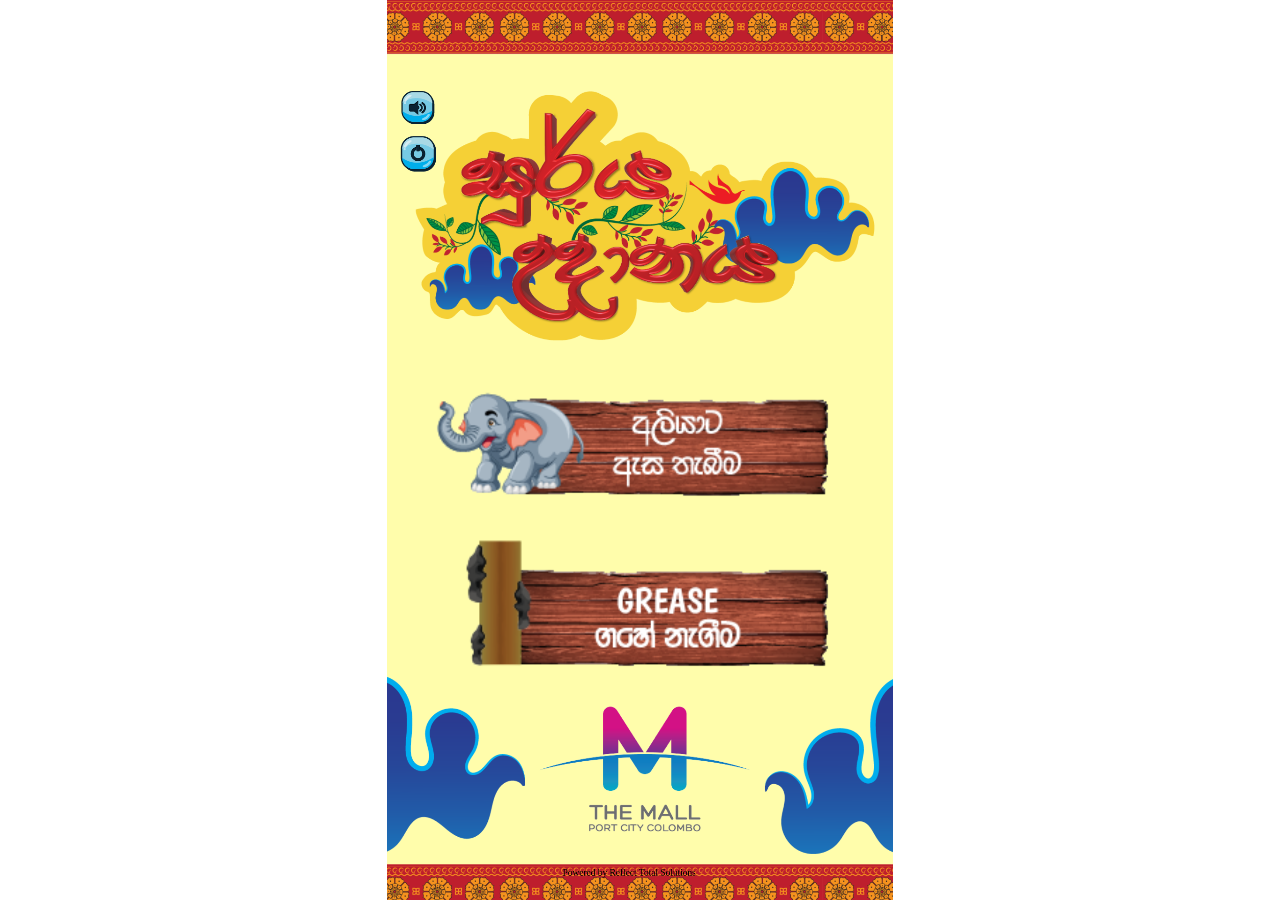
==== index.html @ 47ee5067 "Update index.html" ====
<!doctype html>
<html lang="en">

<head>
    <meta charset="UTF-8" />
    <meta http-equiv='cache-control' content='no-cache'>
    <meta http-equiv='expires' content='0'>
    <meta http-equiv='pragma' content='no-cache'>
    <link rel="shortcut icon" href="/assets/components/fav.png" type="image/x-icon">
    <title>Port City Aurudu Game</title>
    <!--
    <link rel="preconnect" href="https://fonts.gstatic.com">
    <style>
        @import url('https://fonts.googleapis.com/css2?family=Mali:wght@600&display=swap');
        @import url('https://fonts.googleapis.com/css2?family=Courgette&display=swap');
    </style> -->

    <style type="text/css">
        body {
            overflow: hidden;

        }

        ::-webkit-scrollbar {
            width: 5px;
            height: 5px
        }

        ::-webkit-scrollbar-button {
            background: #ccc
        }

        ::-webkit-scrollbar-track-piece {
            background: #ccc
        }

        ::-webkit-scrollbar-thumb {
            background: rgb(255, 153, 0)
        }

        .center {
            display: flex;
            justify-content: center;
            align-items: center;
            align-self: center;
            align-content: center;
            margin: auto;
        }
    </style>
    <!--
    <link rel="stylesheet" href="https://cdn.jsdelivr.net/npm/bootstrap@4.6.0/dist/css/bootstrap.min.css"
        integrity="sha384-B0vP5xmATw1+K9KRQjQERJvTumQW0nPEzvF6L/Z6nronJ3oUOFUFpCjEUQouq2+l" crossorigin="anonymous">
    <script src="https://code.jquery.com/jquery-3.5.1.slim.min.js"
        integrity="sha384-DfXdz2htPH0lsSSs5nCTpuj/zy4C+OGpamoFVy38MVBnE+IbbVYUew+OrCXaRkfj"
        crossorigin="anonymous"></script>
    <script src="https://cdn.jsdelivr.net/npm/popper.js@1.16.1/dist/umd/popper.min.js"
        integrity="sha384-9/reFTGAW83EW2RDu2S0VKaIzap3H66lZH81PoYlFhbGU+6BZp6G7niu735Sk7lN"
        crossorigin="anonymous"></script>
    <script src="https://cdn.jsdelivr.net/npm/bootstrap@4.6.0/dist/js/bootstrap.min.js"
        integrity="sha384-+YQ4JLhjyBLPDQt//I+STsc9iw4uQqACwlvpslubQzn4u2UU2UFM80nGisd026JF"
        crossorigin="anonymous"></script>-->

</head>

<body class="center">
    <div id="game-container"></div>

    <!-- Load all scripts first -->
    <script type="text/javascript" src="js/phaser.min.js"></script>
    <script type="text/javascript" src="js/boot.js"></script>
    <script type="text/javascript" src="js/preload.js"></script>
    <script type="text/javascript" src="js/mainMenu.js"></script>
    <script type="text/javascript" src="js/game2.js"></script>
    <script type="text/javascript" src="js/game3.js"></script>
    <script type="text/javascript" src="js/gameOver2.js"></script>
    <script type="text/javascript" src="js/gameOver3.js"></script>
    <script type="text/javascript" src="js/gameStart2.js"></script>
    <script type="text/javascript" src="js/gameStart3.js"></script>
    <script type="text/javascript" src="js/gameWon.js"></script>
    <script type="text/javascript" src="js/gameWon3.js"></script>
  

    <!-- Initialize game after scripts are loaded -->
    <script type="text/javascript">
        (function () {
            game = new Phaser.Game({
            width: 1080,
            height: 1920,
            renderer: Phaser.CANVAS,
            canvas: document.createElement('canvas', { willReadFrequently: true }),
            // other config options...
        });
            //Add all states
            game.state.add("Boot", Boot);
            game.state.add("Preload", Preload);
            game.state.add("MainMenu", MainMenu);
            game.state.add("GameOver2", GameOver2);
            game.state.add("GameOver3", GameOver3);
            game.state.add("Game3", Game3);
            game.state.add("Game2", Game2);
            game.state.add("StartGame3", StartGame3);
            game.state.add("StartGame2", StartGame2);
            game.state.add('GameWon', GameWon);
            game.state.add('GameWon3', GameWon3);
            
            //Start the first state
            game.state.start("Boot");
        })();
    </script>
</body>

</html>
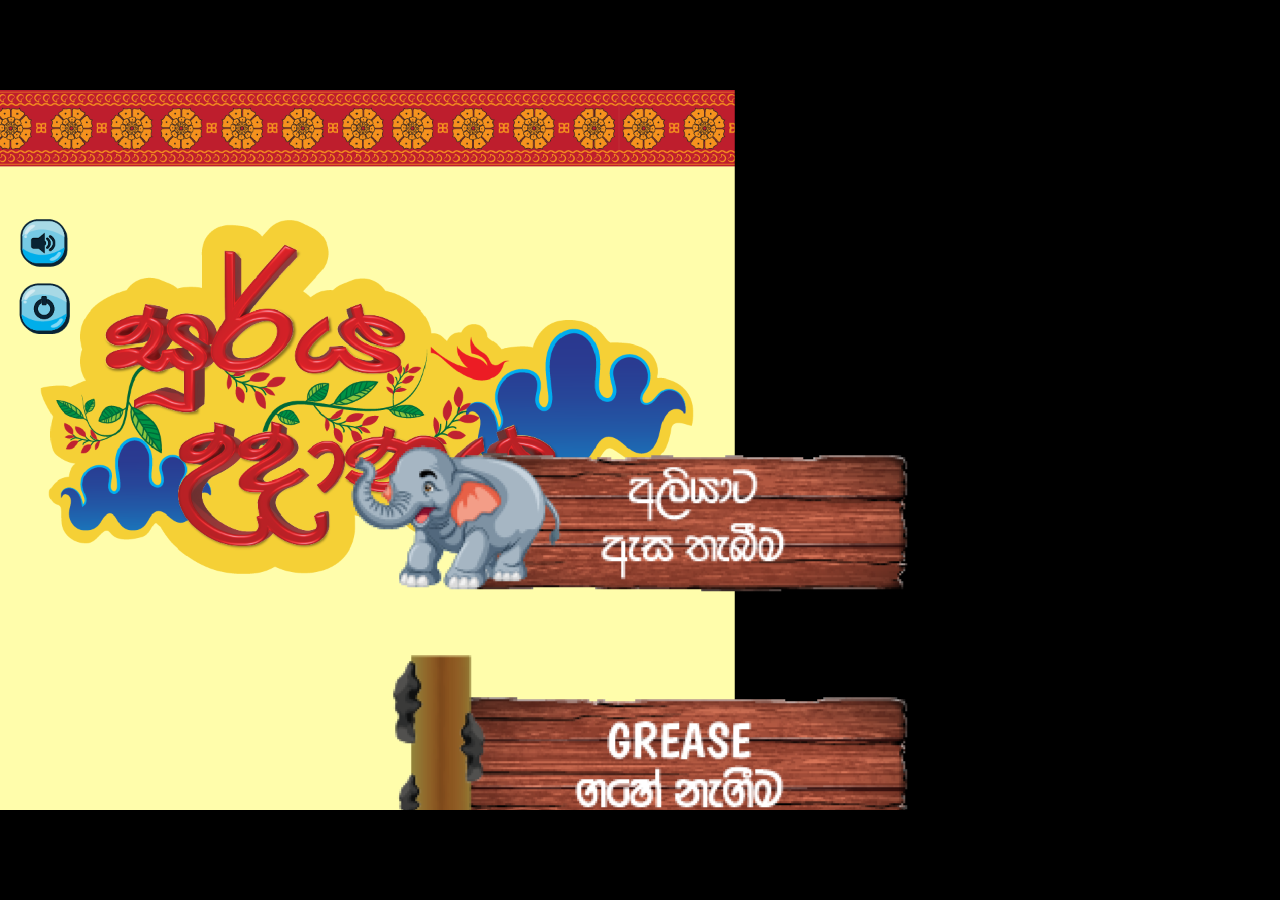
==== commit 3bee9a3a: "final change" ====
--- a/index.html
+++ b/index.html
@@ -3,66 +3,60 @@
 
 <head>
     <meta charset="UTF-8" />
+    <meta name="viewport" content="width=device-width, initial-scale=1.0, maximum-scale=1.0, user-scalable=no">
     <meta http-equiv='cache-control' content='no-cache'>
     <meta http-equiv='expires' content='0'>
     <meta http-equiv='pragma' content='no-cache'>
+    <meta http-equiv="X-UA-Compatible" content="IE=edge">
+    <meta name="apple-mobile-web-app-capable" content="yes">
+    <meta name="mobile-web-app-capable" content="yes">
     <link rel="shortcut icon" href="/assets/components/fav.png" type="image/x-icon">
     <title>Port City Aurudu Game</title>
-    <!--
-    <link rel="preconnect" href="https://fonts.gstatic.com">
-    <style>
-        @import url('https://fonts.googleapis.com/css2?family=Mali:wght@600&display=swap');
-        @import url('https://fonts.googleapis.com/css2?family=Courgette&display=swap');
-    </style> -->
 
     <style type="text/css">
+        * {
+            margin: 0;
+            padding: 0;
+            -webkit-tap-highlight-color: transparent;
+            -webkit-touch-callout: none;
+            -webkit-user-select: none;
+            -moz-user-select: none;
+            -ms-user-select: none;
+            user-select: none;
+            touch-action: manipulation;
+        }
+        
         body {
             overflow: hidden;
-
+            background: #000;
+            position: fixed;
+            width: 100%;
+            height: 100%;
+            touch-action: none;
         }
 
-        ::-webkit-scrollbar {
-            width: 5px;
-            height: 5px
-        }
-
-        ::-webkit-scrollbar-button {
-            background: #ccc
-        }
-
-        ::-webkit-scrollbar-track-piece {
-            background: #ccc
-        }
-
-        ::-webkit-scrollbar-thumb {
-            background: rgb(255, 153, 0)
-        }
-
-        .center {
+        #game-container {
+            width: 100%;
+            height: 100%;
             display: flex;
             justify-content: center;
             align-items: center;
-            align-self: center;
-            align-content: center;
-            margin: auto;
+        }
+        
+        canvas {
+            display: block;
+            margin: 0 auto;
+            touch-action: none;
+        }
+
+        /* Hide scrollbars completely */
+        ::-webkit-scrollbar {
+            display: none;
         }
     </style>
-    <!--
-    <link rel="stylesheet" href="https://cdn.jsdelivr.net/npm/bootstrap@4.6.0/dist/css/bootstrap.min.css"
-        integrity="sha384-B0vP5xmATw1+K9KRQjQERJvTumQW0nPEzvF6L/Z6nronJ3oUOFUFpCjEUQouq2+l" crossorigin="anonymous">
-    <script src="https://code.jquery.com/jquery-3.5.1.slim.min.js"
-        integrity="sha384-DfXdz2htPH0lsSSs5nCTpuj/zy4C+OGpamoFVy38MVBnE+IbbVYUew+OrCXaRkfj"
-        crossorigin="anonymous"></script>
-    <script src="https://cdn.jsdelivr.net/npm/popper.js@1.16.1/dist/umd/popper.min.js"
-        integrity="sha384-9/reFTGAW83EW2RDu2S0VKaIzap3H66lZH81PoYlFhbGU+6BZp6G7niu735Sk7lN"
-        crossorigin="anonymous"></script>
-    <script src="https://cdn.jsdelivr.net/npm/bootstrap@4.6.0/dist/js/bootstrap.min.js"
-        integrity="sha384-+YQ4JLhjyBLPDQt//I+STsc9iw4uQqACwlvpslubQzn4u2UU2UFM80nGisd026JF"
-        crossorigin="anonymous"></script>-->
-
 </head>
 
-<body class="center">
+<body>
     <div id="game-container"></div>
 
     <!-- Load all scripts first -->
@@ -79,17 +73,61 @@
     <script type="text/javascript" src="js/gameWon.js"></script>
     <script type="text/javascript" src="js/gameWon3.js"></script>
   
-
     <!-- Initialize game after scripts are loaded -->
     <script type="text/javascript">
         (function () {
+            // Detect screen orientation and adjust dimensions
+            function getGameDimensions() {
+                const isPortrait = window.innerHeight > window.innerWidth;
+                return {
+                    width: isPortrait ? 1080 : 1920,
+                    height: isPortrait ? 1920 : 1080
+                };
+            }
+            
+            const dimensions = getGameDimensions();
+            
             game = new Phaser.Game({
-            width: 1080,
-            height: 1920,
-            renderer: Phaser.CANVAS,
-            canvas: document.createElement('canvas', { willReadFrequently: true }),
-            // other config options...
-        });
+                width: dimensions.width,
+                height: dimensions.height,
+                renderer: Phaser.CANVAS,
+                canvas: document.createElement('canvas', { willReadFrequently: true }),
+                canvasStyle: 'display: block;',
+                transparent: false,
+                antialias: false,
+                input: {
+                    touch: {
+                        capture: true
+                    }
+                },
+                scaleMode: Phaser.ScaleManager.SHOW_ALL,
+                parent: 'game-container',
+                state: null,
+                preserveDrawingBuffer: true,
+                enableDebug: false
+            });
+            
+            // Handle window resize
+            window.addEventListener('resize', function() {
+                if (game.scale) {
+                    const newDimensions = getGameDimensions();
+                    game.scale.setGameSize(newDimensions.width, newDimensions.height);
+                    game.scale.refresh();
+                }
+            });
+            
+            // Prevent default touch behavior
+            document.addEventListener('touchstart', preventDefault, { passive: false });
+            document.addEventListener('touchmove', preventDefault, { passive: false });
+            document.addEventListener('touchend', preventDefault, { passive: false });
+            
+            function preventDefault(e) {
+                if (e.target.tagName.toLowerCase() !== 'canvas') return;
+                if (e.touches.length > 1) {
+                    e.preventDefault();
+                }
+            }
+
             //Add all states
             game.state.add("Boot", Boot);
             game.state.add("Preload", Preload);
@@ -108,5 +146,4 @@
         })();
     </script>
 </body>
-
 </html>
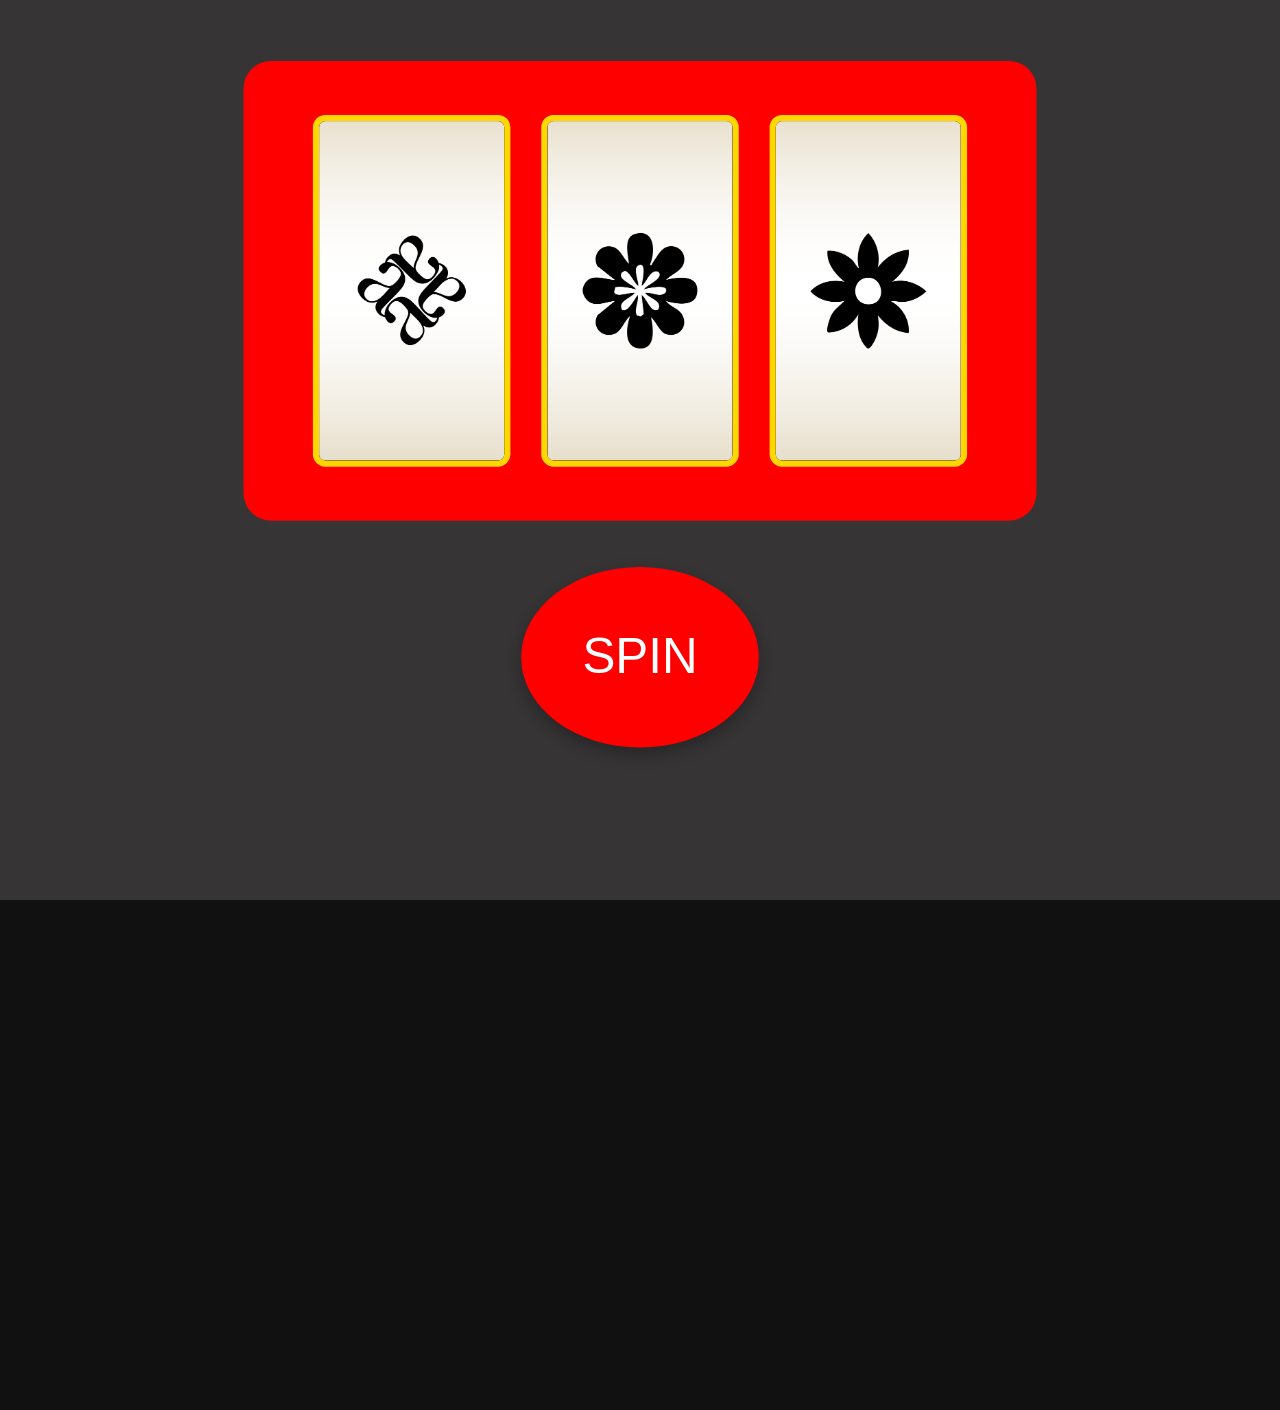
==== commit 6e8ac2b4: "Initial commit" ====
--- a/index.html
+++ b/index.html
@@ -1,149 +1,30 @@
-<!doctype html>
+<!DOCTYPE html>
 <html lang="en">
+<head>
+    <meta charset="UTF-8">
+    <meta name="viewport" content="width=device-width, initial-scale=1.0">
+    <title>Amanté Slot Machine</title>
+    <link rel="stylesheet" href="css/style.css">
+</head>
+<body>
+    <div class="slot-container">
 
-<head>
-    <meta charset="UTF-8" />
-    <meta name="viewport" content="width=device-width, initial-scale=1.0, maximum-scale=1.0, user-scalable=no">
-    <meta http-equiv='cache-control' content='no-cache'>
-    <meta http-equiv='expires' content='0'>
-    <meta http-equiv='pragma' content='no-cache'>
-    <meta http-equiv="X-UA-Compatible" content="IE=edge">
-    <meta name="apple-mobile-web-app-capable" content="yes">
-    <meta name="mobile-web-app-capable" content="yes">
-    <link rel="shortcut icon" href="/assets/components/fav.png" type="image/x-icon">
-    <title>Port City Aurudu Game</title>
+    <!--    <h1 class="game-title">🎰 Amanté Slot Machine 🎰</h1>   -->
 
-    <style type="text/css">
-        * {
-            margin: 0;
-            padding: 0;
-            -webkit-tap-highlight-color: transparent;
-            -webkit-touch-callout: none;
-            -webkit-user-select: none;
-            -moz-user-select: none;
-            -ms-user-select: none;
-            user-select: none;
-            touch-action: manipulation;
-        }
-        
-        body {
-            overflow: hidden;
-            background: #000;
-            position: fixed;
-            width: 100%;
-            height: 100%;
-            touch-action: none;
-        }
+        <div class="reels">
+            <img id="reel1" class="reel" src="images/amante.png" alt="Reel 1">
+            <img id="reel2" class="reel" src="images/icon1.png" alt="Reel 2">
+            <img id="reel3" class="reel" src="images/icon2.png" alt="Reel 3">
+        </div>
+   
+        <button id="spinBtn">SPIN</button>
+        <p id="message"></p>
+        <p id="playCountDisplay">Plays: <span id="playCount">0</span></p>
+    </div>
 
-        #game-container {
-            width: 100%;
-            height: 100%;
-            display: flex;
-            justify-content: center;
-            align-items: center;
-        }
-        
-        canvas {
-            display: block;
-            margin: 0 auto;
-            touch-action: none;
-        }
+    <audio id="spinSound" src="sounds/spin.mp3" preload="auto"></audio>
+    <audio id="winSound" src="sounds/win.mp3" preload="auto"></audio>
 
-        /* Hide scrollbars completely */
-        ::-webkit-scrollbar {
-            display: none;
-        }
-    </style>
-</head>
-
-<body>
-    <div id="game-container"></div>
-
-    <!-- Load all scripts first -->
-    <script type="text/javascript" src="js/phaser.min.js"></script>
-    <script type="text/javascript" src="js/boot.js"></script>
-    <script type="text/javascript" src="js/preload.js"></script>
-    <script type="text/javascript" src="js/mainMenu.js"></script>
-    <script type="text/javascript" src="js/game2.js"></script>
-    <script type="text/javascript" src="js/game3.js"></script>
-    <script type="text/javascript" src="js/gameOver2.js"></script>
-    <script type="text/javascript" src="js/gameOver3.js"></script>
-    <script type="text/javascript" src="js/gameStart2.js"></script>
-    <script type="text/javascript" src="js/gameStart3.js"></script>
-    <script type="text/javascript" src="js/gameWon.js"></script>
-    <script type="text/javascript" src="js/gameWon3.js"></script>
-  
-    <!-- Initialize game after scripts are loaded -->
-    <script type="text/javascript">
-        (function () {
-            // Detect screen orientation and adjust dimensions
-            function getGameDimensions() {
-                const isPortrait = window.innerHeight > window.innerWidth;
-                return {
-                    width: isPortrait ? 1080 : 1920,
-                    height: isPortrait ? 1920 : 1080
-                };
-            }
-            
-            const dimensions = getGameDimensions();
-            
-            game = new Phaser.Game({
-                width: dimensions.width,
-                height: dimensions.height,
-                renderer: Phaser.CANVAS,
-                canvas: document.createElement('canvas', { willReadFrequently: true }),
-                canvasStyle: 'display: block;',
-                transparent: false,
-                antialias: false,
-                input: {
-                    touch: {
-                        capture: true
-                    }
-                },
-                scaleMode: Phaser.ScaleManager.SHOW_ALL,
-                parent: 'game-container',
-                state: null,
-                preserveDrawingBuffer: true,
-                enableDebug: false
-            });
-            
-            // Handle window resize
-            window.addEventListener('resize', function() {
-                if (game.scale) {
-                    const newDimensions = getGameDimensions();
-                    game.scale.setGameSize(newDimensions.width, newDimensions.height);
-                    game.scale.refresh();
-                }
-            });
-            
-            // Prevent default touch behavior
-            document.addEventListener('touchstart', preventDefault, { passive: false });
-            document.addEventListener('touchmove', preventDefault, { passive: false });
-            document.addEventListener('touchend', preventDefault, { passive: false });
-            
-            function preventDefault(e) {
-                if (e.target.tagName.toLowerCase() !== 'canvas') return;
-                if (e.touches.length > 1) {
-                    e.preventDefault();
-                }
-            }
-
-            //Add all states
-            game.state.add("Boot", Boot);
-            game.state.add("Preload", Preload);
-            game.state.add("MainMenu", MainMenu);
-            game.state.add("GameOver2", GameOver2);
-            game.state.add("GameOver3", GameOver3);
-            game.state.add("Game3", Game3);
-            game.state.add("Game2", Game2);
-            game.state.add("StartGame3", StartGame3);
-            game.state.add("StartGame2", StartGame2);
-            game.state.add('GameWon', GameWon);
-            game.state.add('GameWon3', GameWon3);
-            
-            //Start the first state
-            game.state.start("Boot");
-        })();
-    </script>
+    <script src="js/game.js"></script>
 </body>
 </html>
--- a/css/style.css
+++ b/css/style.css
@@ -0,0 +1,175 @@
+/* ===== Base layout ===== */
+html, body {
+  margin: 0;
+  padding: 0;
+  width: 100%;
+  height: 100%; /* Always fill viewport */
+  background: #111 url('../images/background.jpg') no-repeat center center;
+  background-size: cover;
+  font-family: Arial, sans-serif;
+  color: white;
+  text-align: center;
+
+  /* Center slot machine */
+  display: flex;
+  align-items: center;
+  justify-content: center;
+
+  overflow: hidden;   /* prevent scrollbars */
+  position: fixed;    /* lock interface */
+  top: 0;
+  left: 0;
+}
+
+
+/* Scale the whole interface dynamically */
+.slot-container {
+  position: relative;
+  text-align: center;
+  transform: scale(calc(1080 / 700)) translateY(185px);
+  transform-origin: center center; /* scale from center */
+}
+
+.slot-content {
+  display: flex;
+  flex-direction: column;
+  align-items: center;
+  justify-content: flex-start;
+  position: relative;
+}
+
+/* ===== Red frame around reels ===== */
+.reels {
+  display: flex;
+  justify-content: center;
+  align-items: center;
+  margin-bottom: 20px;
+  position: relative;
+  background: red;   /* red frame */
+  border-radius: 18px;
+  padding: 35px;         /* frame thickness */
+  overflow: visible;
+
+  --bulb-gap: 45px; /* space between bulbs */
+  --bulb-on: radial-gradient(circle, #ffd86b 6px, #b9861a 8px, transparent 9px);
+}
+
+/* No bulbs by default */
+.reels::before {
+  content: "";
+  position: absolute;
+  top: 0; left: 0; right: 0; bottom: 0;
+  border-radius: inherit;
+  pointer-events: none;
+  z-index: 2;
+}
+
+/* Yellow bulbs only when .flash is added */
+.reels.flash::before {
+  background-image:
+    var(--bulb-on), /* top */
+    var(--bulb-on); /* bottom */
+  background-repeat: repeat-x, repeat-x, repeat-y, repeat-y;
+  background-size: var(--bulb-gap) var(--bulb-gap);
+  background-position:
+    top center,
+    bottom center,
+    left center,
+    right center;
+  animation: bulbs-flash 0.6s infinite alternate;
+}
+
+/* Flash animation */
+@keyframes bulbs-flash {
+  0% { opacity: 0.3; }
+  100% { opacity: 1; }
+}
+
+
+
+/* ===== Reels (the windows) ===== */
+.reel {
+  width: 120px;      /* narrower than height for a tall rectangle */
+  height: 220px;     /* symbol height should match your images */
+  margin: 0 10px;
+  border: 4px solid gold;
+  border-radius: 8px;
+  background: #000;
+  overflow: hidden;   /* important if you switch to rolling strips */
+  position: relative;
+}
+
+/* If you’re using rolling strips, keep these; otherwise safe to leave */
+.reel-strip {
+  display: flex;
+  flex-direction: column;
+  transition: transform 0.3s ease-out;
+}
+.reel-strip img {
+  width: 100%;
+  height: 220px;
+  object-fit: contain;
+}
+
+/* ===== Spin button ===== */
+#spinBtn {
+  font-size: 2rem;
+  padding: 40px;   /* equal padding for a circle */
+  margin-top: 10px;
+  margin-bottom: 10px;
+  background-color: red;
+  color: white;
+  border: none;
+  border-radius: 50%;
+  cursor: pointer;
+  box-shadow: 0 4px 10px rgba(0, 0, 0, 0.3);
+  transition: transform 0.1s ease, background-color 0.3s ease;
+}
+#spinBtn:active {
+  transform: scale(0.95);
+}
+#spinBtn:hover {
+  background-color: #cc0000;
+}
+#spinBtn:disabled {
+  opacity: 0.6;
+  cursor: not-allowed;
+}
+
+#message {
+  font-size: 2rem;
+  margin-top: 5px;
+  font-weight: bold;
+  min-height: 2.5em;           /* reserve space so layout doesn’t jump */
+  display: flex;
+  align-items: center;
+  justify-content: center;
+}
+
+/* ===== Win effects ===== */
+/* 1) Border flash on each reel (apply .flash to .reel elements) */
+.flash {
+    animation: 
+        flash-border 0.3s alternate infinite,
+        flash-bulbs 0.5s alternate infinite;
+}
+
+@keyframes flash-border {
+  0%   { border-color: red; filter: brightness(1); }
+  100% { border-color: red;  filter: brightness(1.8); }
+}
+
+@keyframes flash-bulbs {
+    0% { box-shadow: 0 0 10px red; background-color: #f00; }
+    100% { box-shadow: 0 0 10px red; background-color: #f00; }
+}
+
+#playCountDisplay {
+    margin-top: 250px;        /* light space above */
+    font-size: 40px;
+    font-weight: bold;
+    color: #ffd86b;
+    text-shadow: 1px 1px 3px #b9861a;
+    font-family: 'Arial', sans-serif;
+}
+
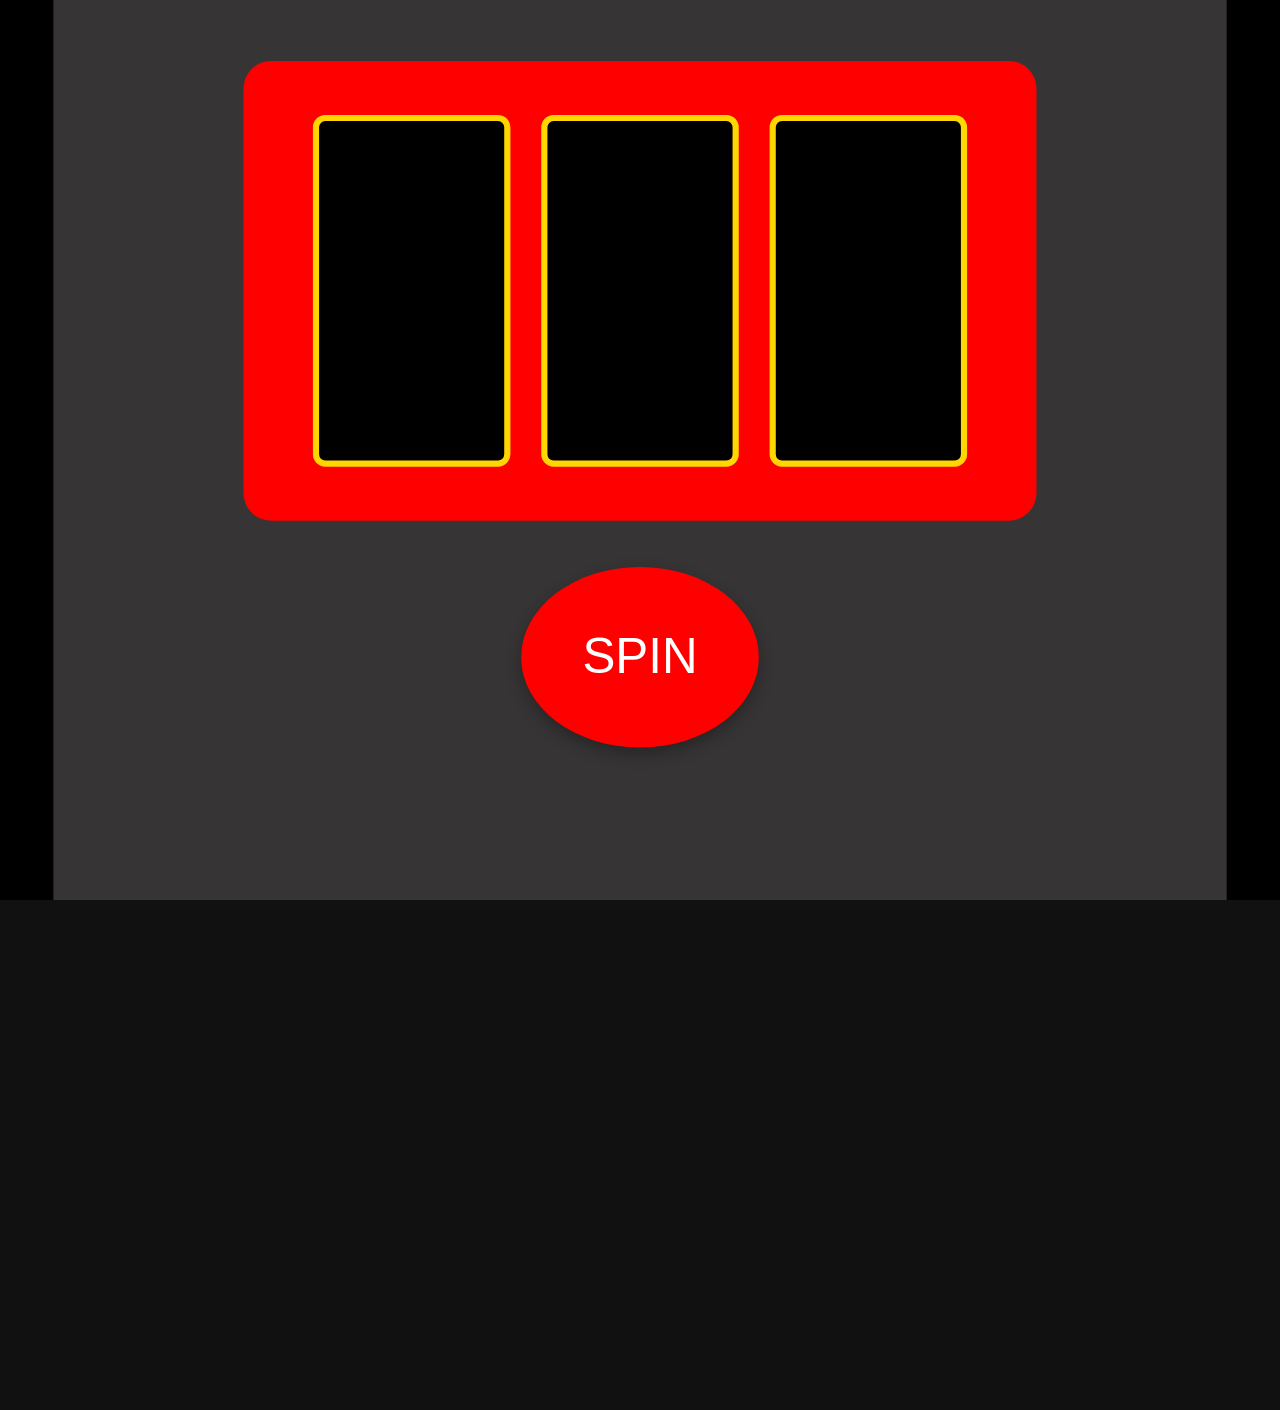
==== commit 63516c8a: "rolling" ====
--- a/index.html
+++ b/index.html
@@ -12,9 +12,9 @@
     <!--    <h1 class="game-title">🎰 Amanté Slot Machine 🎰</h1>   -->
 
         <div class="reels">
-            <img id="reel1" class="reel" src="images/amante.png" alt="Reel 1">
-            <img id="reel2" class="reel" src="images/icon1.png" alt="Reel 2">
-            <img id="reel3" class="reel" src="images/icon2.png" alt="Reel 3">
+            <div id="reel1" class="reel"><div class="reel-strip"></div></div>
+            <div id="reel2" class="reel"><div class="reel-strip"></div></div>
+            <div id="reel3" class="reel"><div class="reel-strip"></div></div>
         </div>
    
         <button id="spinBtn">SPIN</button>
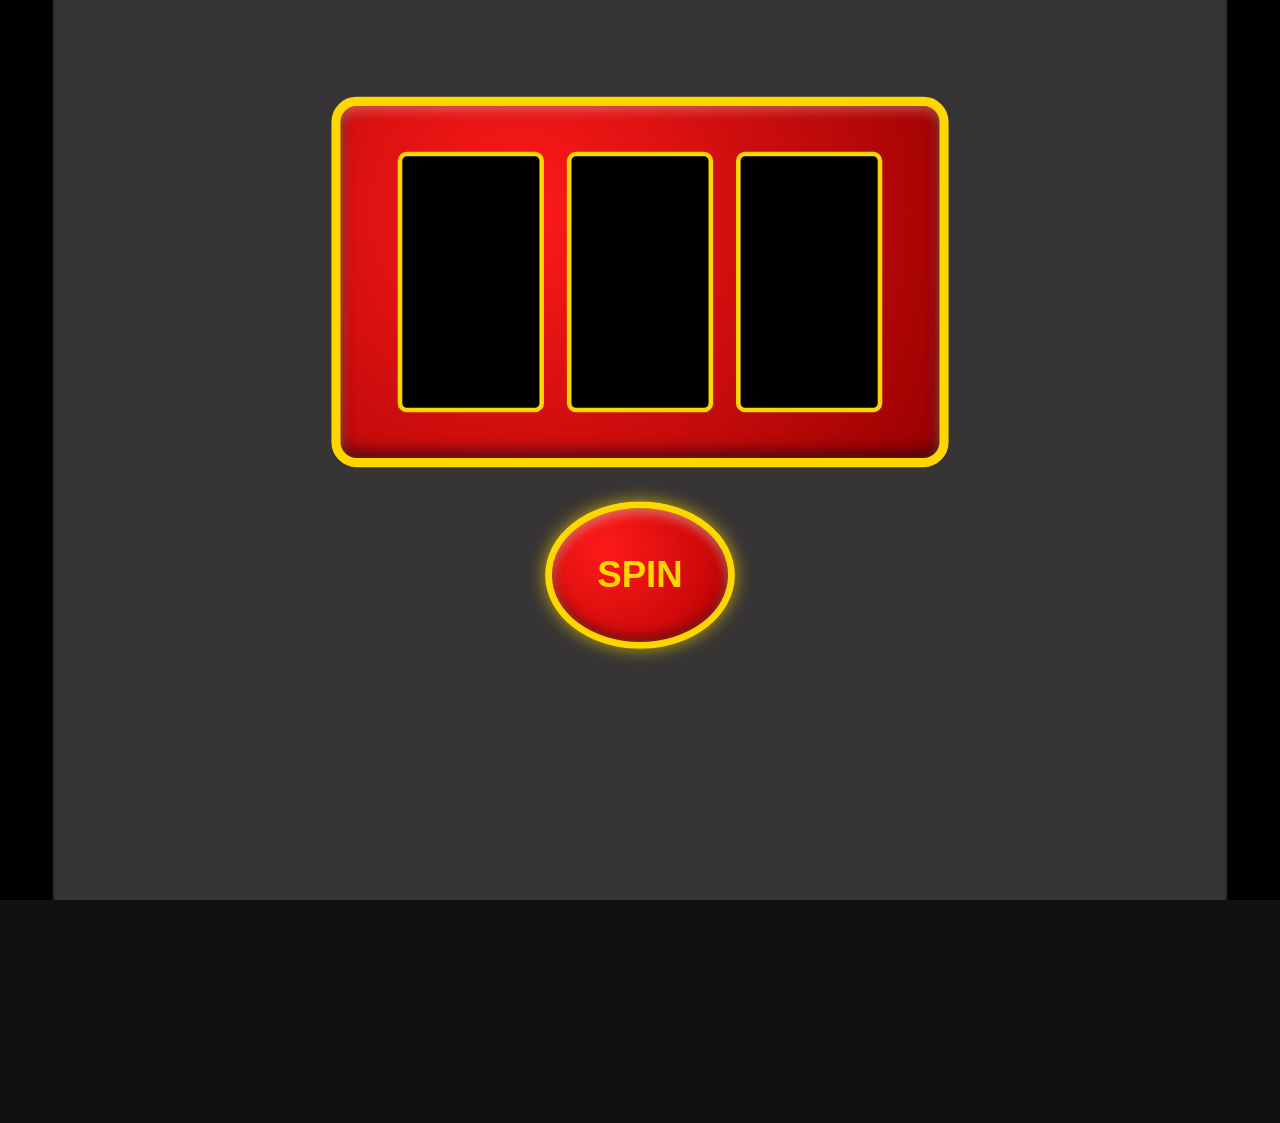
==== commit 1ea1c6c0: "Update index.html" ====
--- a/index.html
+++ b/index.html
@@ -5,6 +5,18 @@
     <meta name="viewport" content="width=device-width, initial-scale=1.0">
     <title>Amanté Slot Machine</title>
     <link rel="stylesheet" href="css/style.css">
+    <script>
+    function openFullscreen() {
+      let elem = document.documentElement; // fullscreen whole page
+      if (elem.requestFullscreen) {
+        elem.requestFullscreen();
+      } else if (elem.webkitRequestFullscreen) { // Safari/iOS
+        elem.webkitRequestFullscreen();
+      } else if (elem.msRequestFullscreen) { // old MS Edge
+        elem.msRequestFullscreen();
+      }
+    }
+  </script>
 </head>
 <body>
     <div class="slot-container">
@@ -20,6 +32,7 @@
         <button id="spinBtn">SPIN</button>
         <p id="message"></p>
         <p id="playCountDisplay">Plays: <span id="playCount">0</span></p>
+        <button onclick="openFullscreen()">Go Fullscreen</button>
     </div>
 
     <audio id="spinSound" src="sounds/spin.mp3" preload="auto"></audio>
--- a/css/style.css
+++ b/css/style.css
@@ -26,7 +26,7 @@
 .slot-container {
   position: relative;
   text-align: center;
-  transform: scale(calc(1080 / 700)) translateY(185px);
+  transform: scale(calc(800 / 700)) translateY(140px);
   transform-origin: center center; /* scale from center */
 }
 
@@ -45,10 +45,19 @@
   align-items: center;
   margin-bottom: 20px;
   position: relative;
-  background: red;   /* red frame */
-  border-radius: 18px;
-  padding: 35px;         /* frame thickness */
+
+  /* Red glossy background */
+  background: radial-gradient(circle at 30% 30%, #ff1a1a, #990000);
+  border-radius: 22px;
+  padding: 40px;
   overflow: visible;
+
+  /* Golden outer frame */
+  border: 8px solid #ffd700;
+  box-shadow: 
+    0 0 25px rgba(255, 215, 0, 0),   /* golden glow */
+    inset 0 4px 10px rgba(255, 255, 255, 0.3),  /* glossy top */
+    inset 0 -6px 12px rgba(0, 0, 0, 0.6); /* depth */
 
   --bulb-gap: 45px; /* space between bulbs */
   --bulb-on: radial-gradient(circle, #ffd86b 6px, #b9861a 8px, transparent 9px);
@@ -111,30 +120,54 @@
   object-fit: contain;
 }
 
-/* ===== Spin button ===== */
+/* ===== Spin button (luxury casino style) ===== */
 #spinBtn {
   font-size: 2rem;
-  padding: 40px;   /* equal padding for a circle */
+  padding: 40px;
   margin-top: 10px;
-  margin-bottom: 10px;
-  background-color: red;
-  color: white;
-  border: none;
+  margin-bottom: 5px;
+  color: gold;
+  background: radial-gradient(circle at 30% 30%, #ff1a1a, #b30000);
+  border: 6px solid #ffd700;
   border-radius: 50%;
   cursor: pointer;
-  box-shadow: 0 4px 10px rgba(0, 0, 0, 0.3);
-  transition: transform 0.1s ease, background-color 0.3s ease;
-}
+  font-weight: bold;
+  text-transform: uppercase;
+
+  /* 3D & Glow effects */
+  box-shadow: 
+    0 0 15px rgba(255, 215, 0, 0.7),  /* outer golden glow */
+    inset 0 4px 10px rgba(255, 255, 255, 0.4), /* glossy top */
+    inset 0 -4px 10px rgba(0, 0, 0, 0.5); /* shading bottom */
+
+  transition: transform 0.15s ease, box-shadow 0.3s ease, background 0.3s ease;
+}
+
+#spinBtn:hover {
+  background: radial-gradient(circle at 30% 30%, #ff3333, #990000);
+  box-shadow: 
+    0 0 25px rgba(255, 215, 0, 0.9),
+    inset 0 6px 14px rgba(255, 255, 255, 0.5),
+    inset 0 -6px 14px rgba(0, 0, 0, 0.6);
+}
+
 #spinBtn:active {
   transform: scale(0.95);
-}
-#spinBtn:hover {
-  background-color: #cc0000;
-}
+  box-shadow: 
+    0 0 10px rgba(255, 215, 0, 0.6),
+    inset 0 2px 6px rgba(255, 255, 255, 0.3),
+    inset 0 -2px 6px rgba(0, 0, 0, 0.7);
+}
+
 #spinBtn:disabled {
   opacity: 0.6;
   cursor: not-allowed;
-}
+  background: #660000;
+  color: #999;
+  border-color: #555;
+  box-shadow: none;
+}
+
 
 #message {
   font-size: 2rem;
@@ -165,8 +198,8 @@
 }
 
 #playCountDisplay {
-    margin-top: 250px;        /* light space above */
-    font-size: 40px;
+    margin-top: 240px;        /* light space above */
+    font-size: 30px;
     font-weight: bold;
     color: #ffd86b;
     text-shadow: 1px 1px 3px #b9861a;
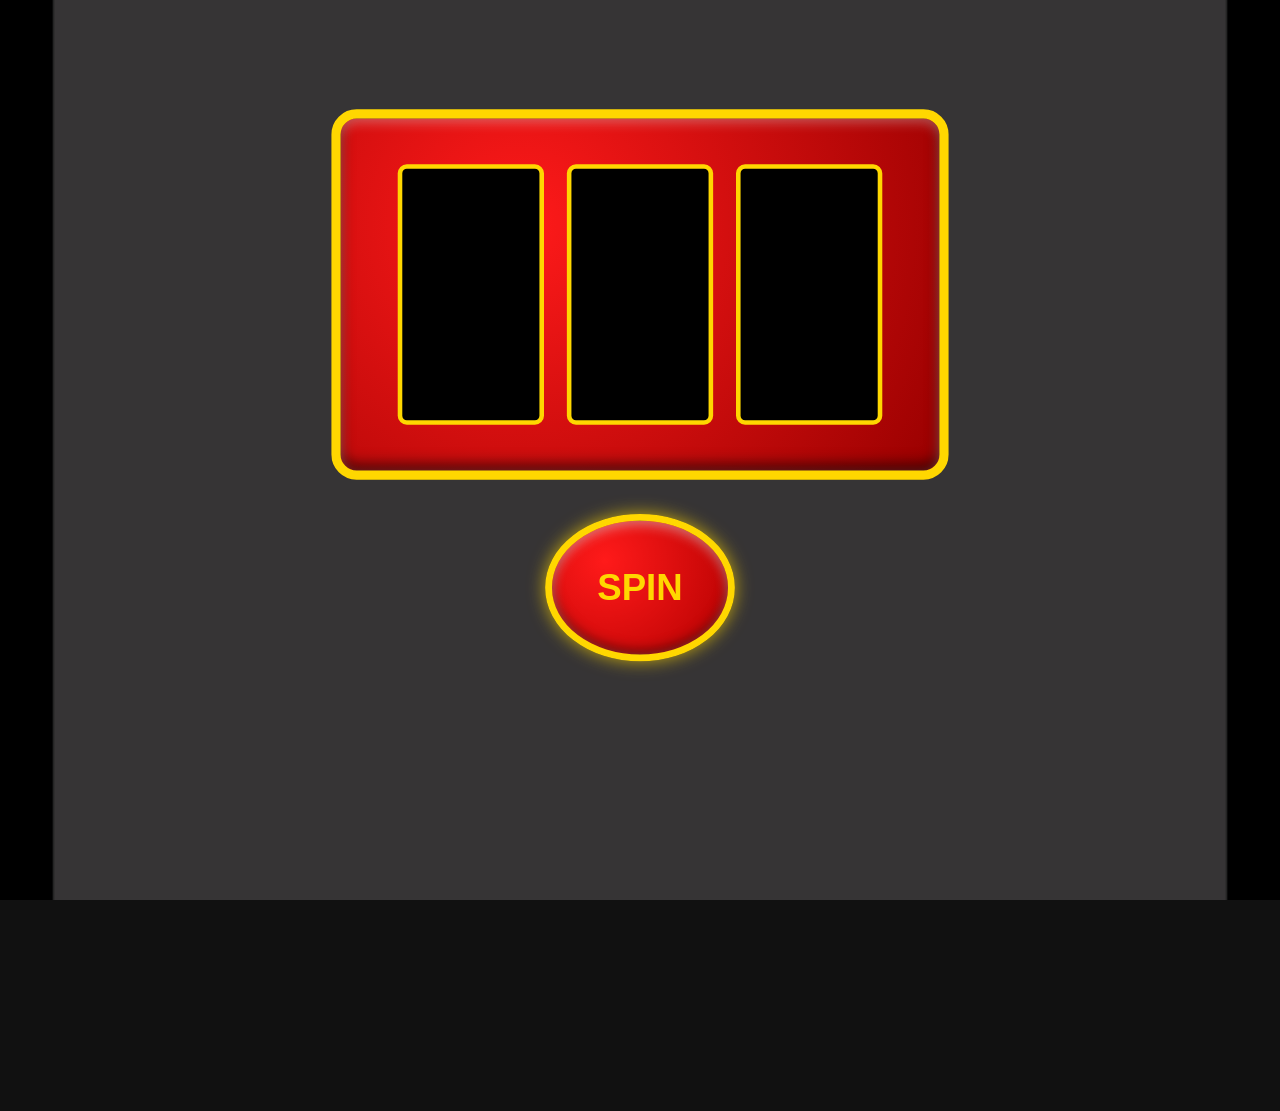
==== commit 830270d1: "Update index.html" ====
--- a/index.html
+++ b/index.html
@@ -29,10 +29,9 @@
             <div id="reel3" class="reel"><div class="reel-strip"></div></div>
         </div>
    
-        <button id="spinBtn">SPIN</button>
+        <button id="spinBtn" onclick="openFullscreen()">SPIN</button>
         <p id="message"></p>
         <p id="playCountDisplay">Plays: <span id="playCount">0</span></p>
-        <button onclick="openFullscreen()">Go Fullscreen</button>
     </div>
 
     <audio id="spinSound" src="sounds/spin.mp3" preload="auto"></audio>
